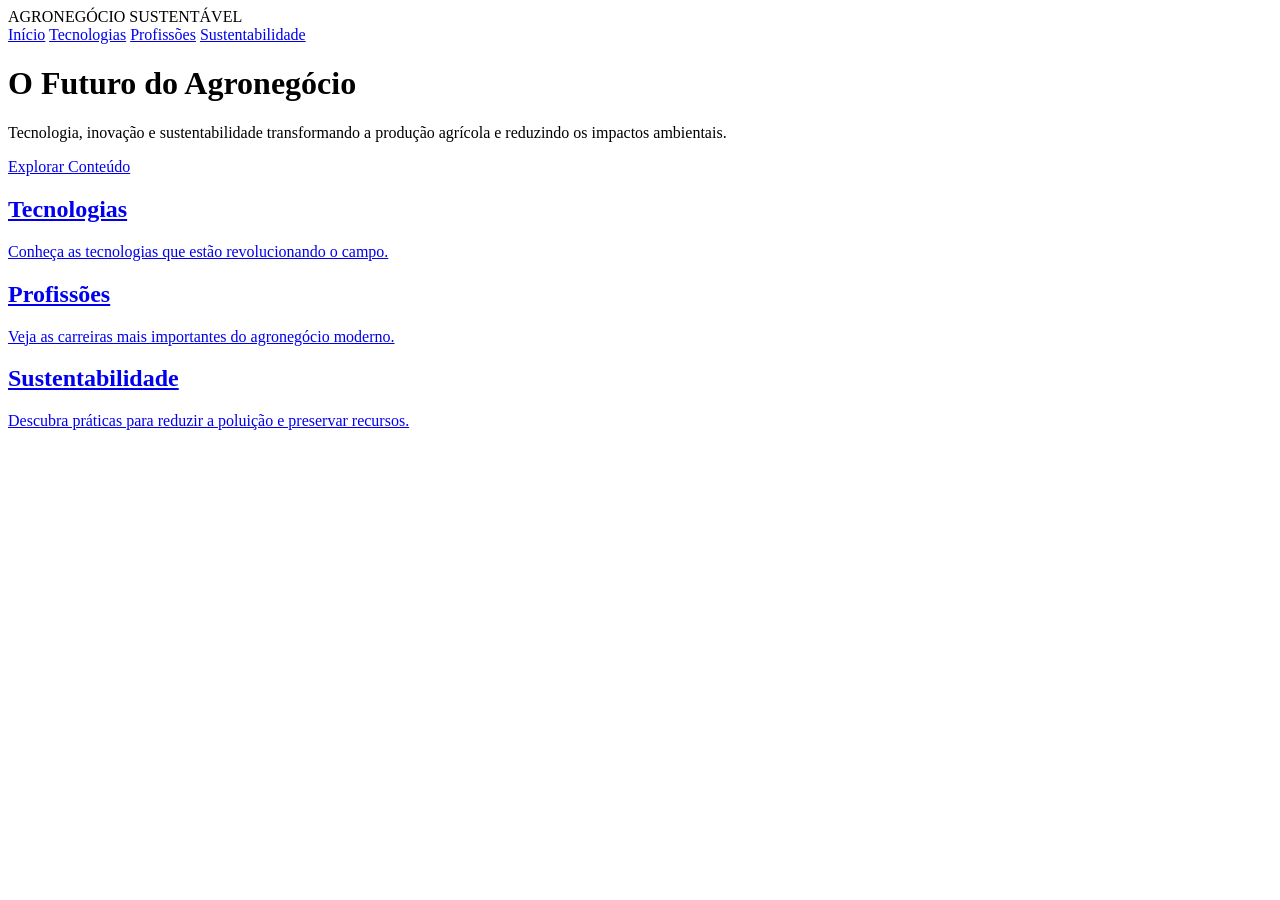
==== index.html @ 5a2d52b4 "index.html" ====
<!DOCTYPE html>
<html lang="pt-BR">
<head>
<meta charset="UTF-8">
<meta name="viewport" content="width=device-width, initial-scale=1.0">
<title>Agronegócio Sustentável</title>
<link rel="stylesheet" href="style.css">
</head>

<body>

<header class="hero">

<nav>
<div class="logo">AGRONEGÓCIO SUSTENTÁVEL</div>

<div class="menu">
<a href="index.html">Início</a>
<a href="tecnologias.html">Tecnologias</a>
<a href="profissoes.html">Profissões</a>
<a href="sustentabilidade.html">Sustentabilidade</a>
</div>

</nav>

<div class="hero-content">
<h1>O Futuro do Agronegócio</h1>

<p>
Tecnologia, inovação e sustentabilidade transformando a produção agrícola
e reduzindo os impactos ambientais.
</p>

<a href="tecnologias.html" class="btn">
Explorar Conteúdo
</a>

</div>

</header>

<section class="cards">

<a class="card" href="tecnologias.html">
<h2>Tecnologias</h2>
<p>Conheça as tecnologias que estão revolucionando o campo.</p>
</a>

<a class="card" href="profissoes.html">
<h2>Profissões</h2>
<p>Veja as carreiras mais importantes do agronegócio moderno.</p>
</a>

<a class="card" href="sustentabilidade.html">
<h2>Sustentabilidade</h2>
<p>Descubra práticas para reduzir a poluição e preservar recursos.</p>
</a>

</section>

</body>
</html>
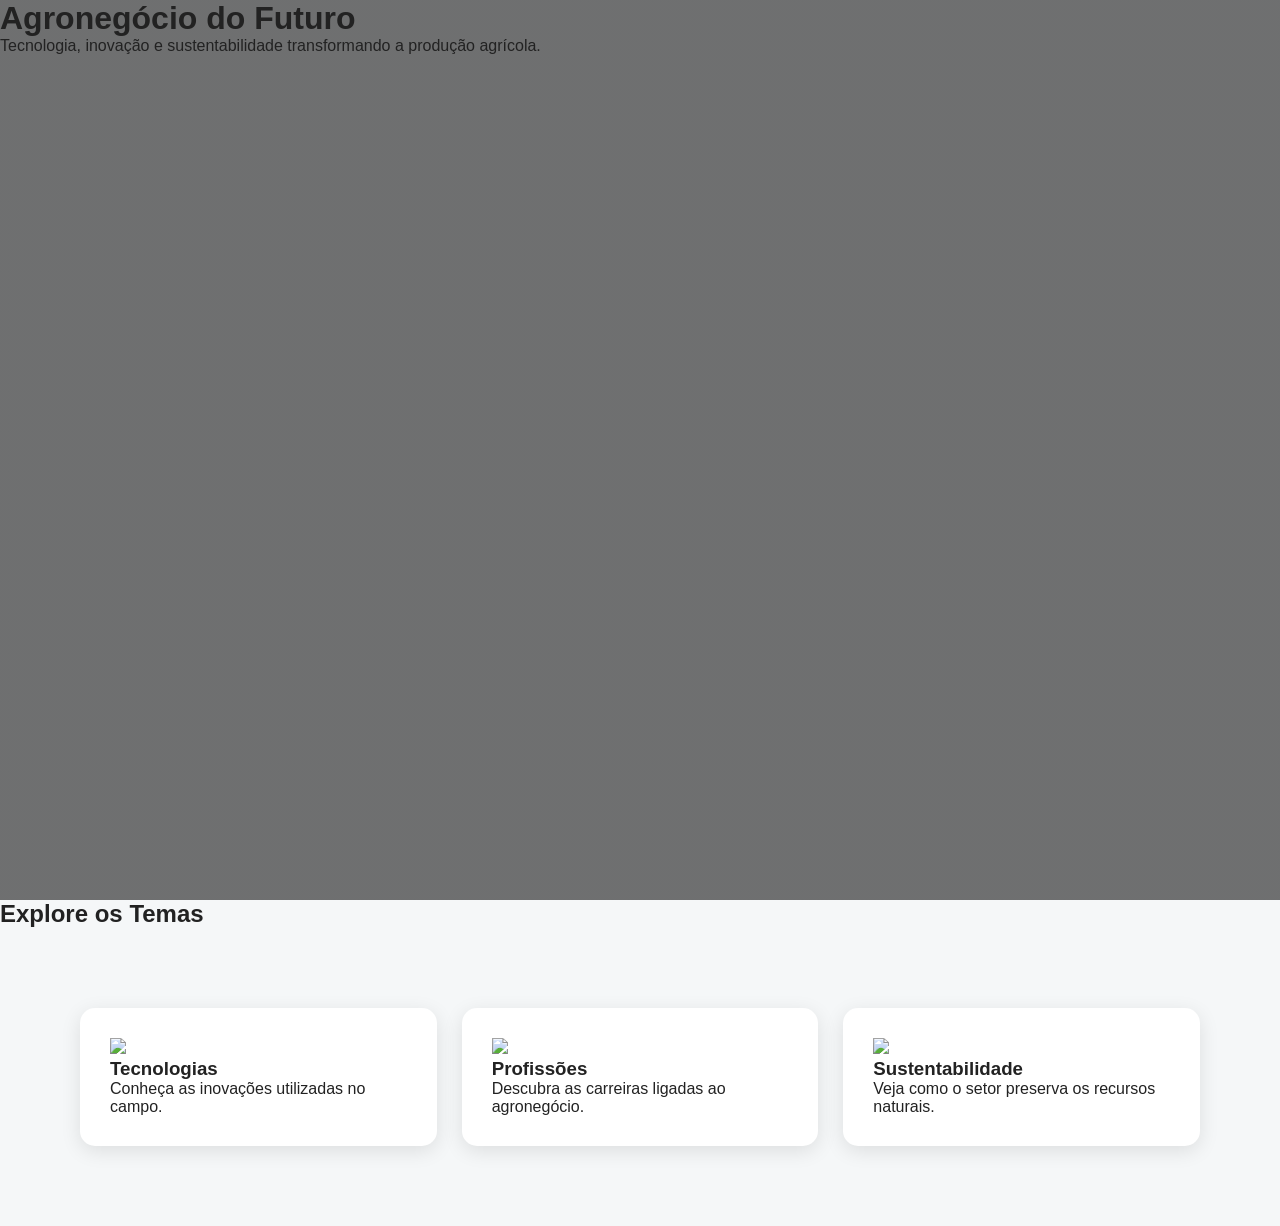
==== commit cc4a6285: "index.html" ====
--- a/index.html
+++ b/index.html
@@ -3,58 +3,46 @@
 <head>
 <meta charset="UTF-8">
 <meta name="viewport" content="width=device-width, initial-scale=1.0">
-<title>Agronegócio Sustentável</title>
+<title>Agronegócio do Futuro</title>
 <link rel="stylesheet" href="style.css">
 </head>
 
 <body>
 
 <header class="hero">
+<div class="overlay">
+<h1>Agronegócio do Futuro</h1>
+<p>
+Tecnologia, inovação e sustentabilidade transformando a produção agrícola.
+</p>
+</div>
+</header>
 
-<nav>
-<div class="logo">AGRONEGÓCIO SUSTENTÁVEL</div>
+<section>
 
-<div class="menu">
-<a href="index.html">Início</a>
-<a href="tecnologias.html">Tecnologias</a>
-<a href="profissoes.html">Profissões</a>
-<a href="sustentabilidade.html">Sustentabilidade</a>
-</div>
+<h2>Explore os Temas</h2>
 
-</nav>
+<div class="cards">
 
-<div class="hero-content">
-<h1>O Futuro do Agronegócio</h1>
+<a class="card" href="tecnologias.html">
+<img src="https://images.unsplash.com/photo-1508614589041-895b88991e3e?w=1200">
+<h3>Tecnologias</h3>
+<p>Conheça as inovações utilizadas no campo.</p>
+</a>
 
-<p>
-Tecnologia, inovação e sustentabilidade transformando a produção agrícola
-e reduzindo os impactos ambientais.
-</p>
+<a class="card" href="profissoes.html">
+<img src="https://images.unsplash.com/photo-1522202176988-66273c2fd55f?w=1200">
+<h3>Profissões</h3>
+<p>Descubra as carreiras ligadas ao agronegócio.</p>
+</a>
 
-<a href="tecnologias.html" class="btn">
-Explorar Conteúdo
+<a class="card" href="sustentabilidade.html">
+<img src="https://images.unsplash.com/photo-1473448912268-2022ce9509d8?w=1200">
+<h3>Sustentabilidade</h3>
+<p>Veja como o setor preserva os recursos naturais.</p>
 </a>
 
 </div>
-
-</header>
-
-<section class="cards">
-
-<a class="card" href="tecnologias.html">
-<h2>Tecnologias</h2>
-<p>Conheça as tecnologias que estão revolucionando o campo.</p>
-</a>
-
-<a class="card" href="profissoes.html">
-<h2>Profissões</h2>
-<p>Veja as carreiras mais importantes do agronegócio moderno.</p>
-</a>
-
-<a class="card" href="sustentabilidade.html">
-<h2>Sustentabilidade</h2>
-<p>Descubra práticas para reduzir a poluição e preservar recursos.</p>
-</a>
 
 </section>
 
--- a/style.css
+++ b/style.css
@@ -0,0 +1,112 @@
+*{
+margin:0;
+padding:0;
+box-sizing:border-box;
+font-family:Arial,sans-serif;
+}
+
+body{
+background:#f5f7f8;
+color:#222;
+}
+
+.hero{
+height:100vh;
+background:
+linear-gradient(rgba(0,0,0,.55),rgba(0,0,0,.55)),
+url("https://images.unsplash.com/photo-1500937386664-56d1dfef3854?w=1600");
+background-size:cover;
+background-position:center;
+}
+
+nav{
+display:flex;
+justify-content:space-between;
+align-items:center;
+padding:25px 8%;
+background:#0f6a52;
+}
+
+.logo{
+color:white;
+font-weight:bold;
+font-size:24px;
+}
+
+.menu a{
+color:white;
+text-decoration:none;
+margin-left:25px;
+}
+
+.hero-content{
+height:80vh;
+display:flex;
+flex-direction:column;
+justify-content:center;
+align-items:center;
+text-align:center;
+color:white;
+padding:20px;
+}
+
+.hero-content h1{
+font-size:60px;
+margin-bottom:20px;
+}
+
+.hero-content p{
+max-width:700px;
+font-size:22px;
+margin-bottom:30px;
+}
+
+.btn{
+background:#0f6a52;
+color:white;
+padding:15px 30px;
+text-decoration:none;
+border-radius:8px;
+display:inline-block;
+}
+
+.cards{
+display:grid;
+grid-template-columns:repeat(auto-fit,minmax(300px,1fr));
+gap:25px;
+padding:80px;
+}
+
+.card{
+background:white;
+padding:30px;
+border-radius:15px;
+text-decoration:none;
+color:#222;
+box-shadow:0 5px 20px rgba(0,0,0,.1);
+transition:.3s;
+}
+
+.card:hover{
+transform:translateY(-10px);
+}
+
+.page{
+max-width:1000px;
+margin:auto;
+padding:50px 25px;
+}
+
+.page h1{
+margin-bottom:30px;
+color:#0f6a52;
+}
+
+.info h2{
+margin-top:25px;
+margin-bottom:10px;
+}
+
+.info p{
+line-height:1.7;
+}
